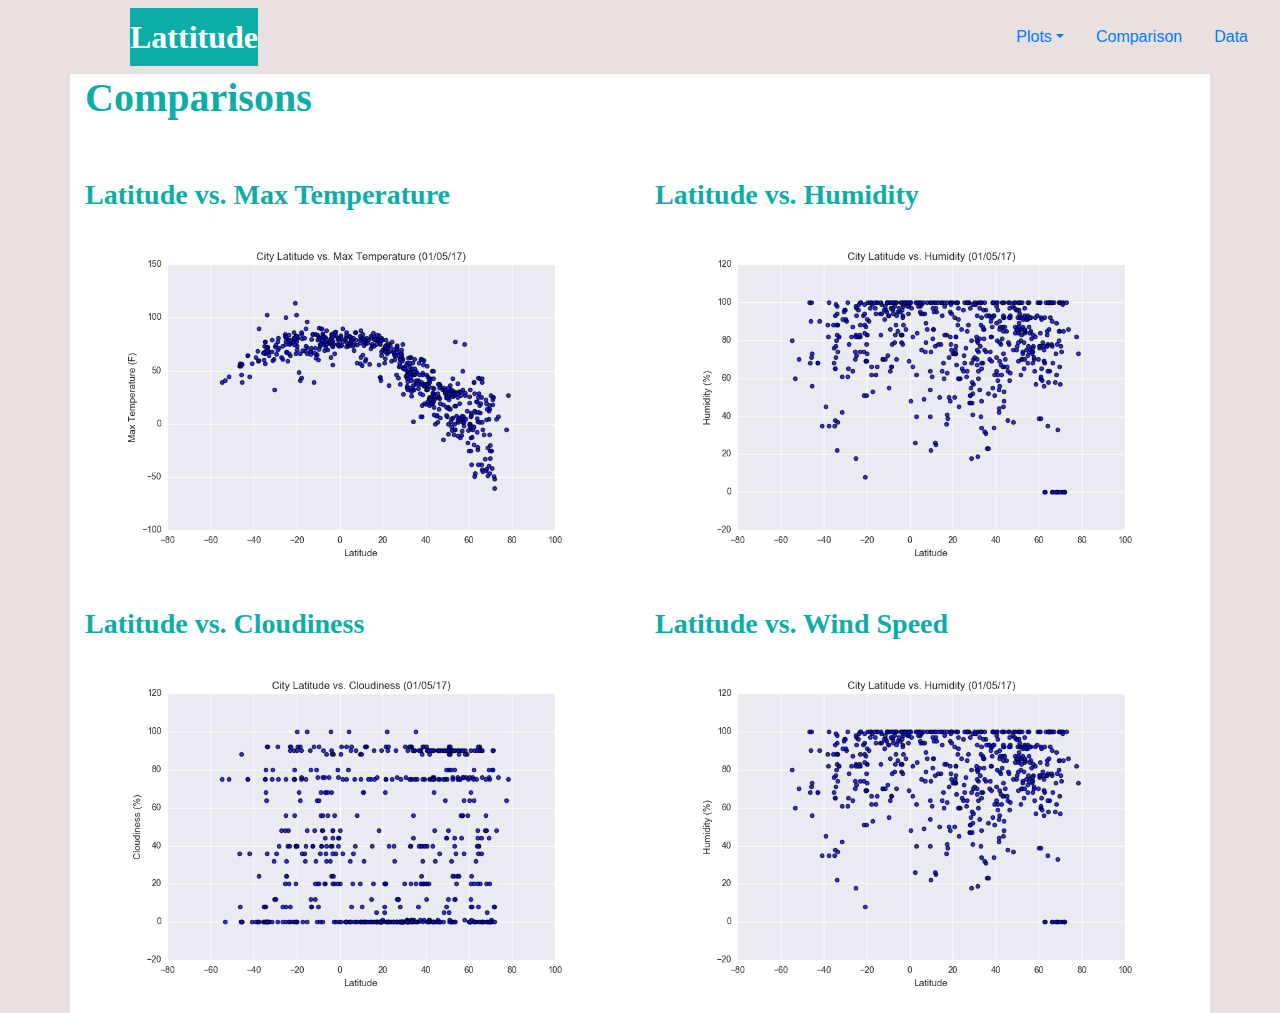
==== WebVisualizations/comparison.html @ 5b1d564f "Upload Homework 11 WebVisualizations" ====
<!DOCTYPE html>
<html lang="en">

<head>
  <meta charset="UTF-8">
  <title>Web Visualizations</title>
  <link rel="stylesheet" href="https://stackpath.bootstrapcdn.com/bootstrap/4.3.1/css/bootstrap.min.css" integrity="sha384-ggOyR0iXCbMQv3Xipma34MD+dH/1fQ784/j6cY/iJTQUOhcWr7x9JvoRxT2MZw1T" crossorigin="anonymous">
  
  <script src="https://code.jquery.com/jquery-3.3.1.slim.min.js" integrity="sha384-q8i/X+965DzO0rT7abK41JStQIAqVgRVzpbzo5smXKp4YfRvH+8abtTE1Pi6jizo" crossorigin="anonymous"></script>
  <script src="https://cdnjs.cloudflare.com/ajax/libs/popper.js/1.14.7/umd/popper.min.js" integrity="sha384-UO2eT0CpHqdSJQ6hJty5KVphtPhzWj9WO1clHTMGa3JDZwrnQq4sF86dIHNDz0W1" crossorigin="anonymous"></script>
  <script src="https://stackpath.bootstrapcdn.com/bootstrap/4.3.1/js/bootstrap.min.js" integrity="sha384-JjSmVgyd0p3pXB1rRibZUAYoIIy6OrQ6VrjIEaFf/nJGzIxFDsf4x0xIM+B07jRM" crossorigin="anonymous"></script>
  <link rel="stylesheet" href="style.css">
</head>

<body>
  <nav class="navbar navbar-default">
    <a class="navbar-brand" href="index.html">Lattitude</a>

    <ul class="nav nav-pills">
        <li class="nav-item dropdown">
          <a class="nav-link dropdown-toggle" data-toggle="dropdown" href="#" role="button" aria-haspopup="true" aria-expanded="false">Plots</a>
            <div class="dropdown-menu">
              <a class="dropdown-item" href="visualizations/lat_temps.html">Latitude vs. Max Temperature</a>
              <a class="dropdown-item" href="visualizations/lat_hum.html">Latitude vs. Humidity</a>
              <a class="dropdown-item" href="visualizations/lat_cloud.html">Latitude vs. Cloudiness</a>
              <a class="dropdown-item" href="visualizations/lat_wind.html">Latitude vs. Wind Speed</a>
            </div>
        </li>
        <li class="nav-item">
          <a class="nav-link" href="comparison.html">Comparison</a>
        </li>
        <li class="nav-item">
          <a class="nav-link" href="data.html">Data</a>
        </li>
    </ul>
  </nav> 

  <!-- Creates the Overall Grid -->
  <div class="container">

    <h1>Comparisons</h1> <br>

    <div class="row">
      <div class="col-md-6 pad top"> <br>
        <div class="pull-left">
          <h3>Latitude vs. Max Temperature</h3>
          <a target="_blank" href="visualizations/lat_temps.html"><img src="assets/images/temperature.png" alt="Latitude vs. Max Temperature" width="100%" height="100%"></a>
        </div>
      </div>

      <div class="col-md-6 pad top"> <br>
        <div class="pull-left">
          <h3>Latitude vs. Humidity</h3>
          <a target="_blank" href="visualizations/lat_hum.html"><img src="assets/images/humidity.png" alt="Latitude vs. Humidity" width="100%" height="100%"></a>
        </div>
      </div>
    </div>

    <div class="row">
      <div class="col-md-6 pad top"> <br>
        <div class="pull-left">
          <h3>Latitude vs. Cloudiness</h3>
          <a target="_blank" href="visualizations/lat_cloud.html"><img src="assets/images/cloudiness.png" alt="Latitude vs. Cloudiness" width="100%" height="100%"></a>
        </div>
      </div>

      <div class="col-md-6 pad top"> <br>
        <div class="pull-left">
          <h3>Latitude vs. Wind Speed</h3>
          <a target="_blank" href="visualizations/lat_wind.html"><img src="assets/images/humidity.png" alt="Latitude vs. Wind Speed" width="100%" height="100%"></a>
        </div>
      </div>
    </div>
  </div>

</body>
</html>
---- WebVisualizations/style.css ----
body {
    background-color: rgb(235, 224, 224);
}

h1 {
     color: rgb(12, 173, 167);
     background-color: white;
     font-family: times new roman;
     font-weight: bold;
}

h3 {
     color: rgb(12, 173, 167);
     background-color: white;
     font-family: times new roman;
     font-weight: bold;
}

h6 {
  color: black;
  background-color: white;
  font-family: times new roman;
  font-weight: bold;
}

img {
    padding-top: 10px;
    padding-right: 20px;
    padding-bottom: 10px;
    padding-left: 20px;
    float: left;
}

p {
   font-family: sans-serif;
   font-size: 12
}

.container {
  background-color: white;
}

.col-md-auto {
  background-color: rgb(235, 224, 224);
}

.navbar {
         padding-left: 50px;
}

.navbar-brand {
               background-color: rgb(12, 173, 167);
               font-size: 200%;
               font-family: times new roman;
               font-weight: bold;
               color: white;
               margin-left: 80px;
}
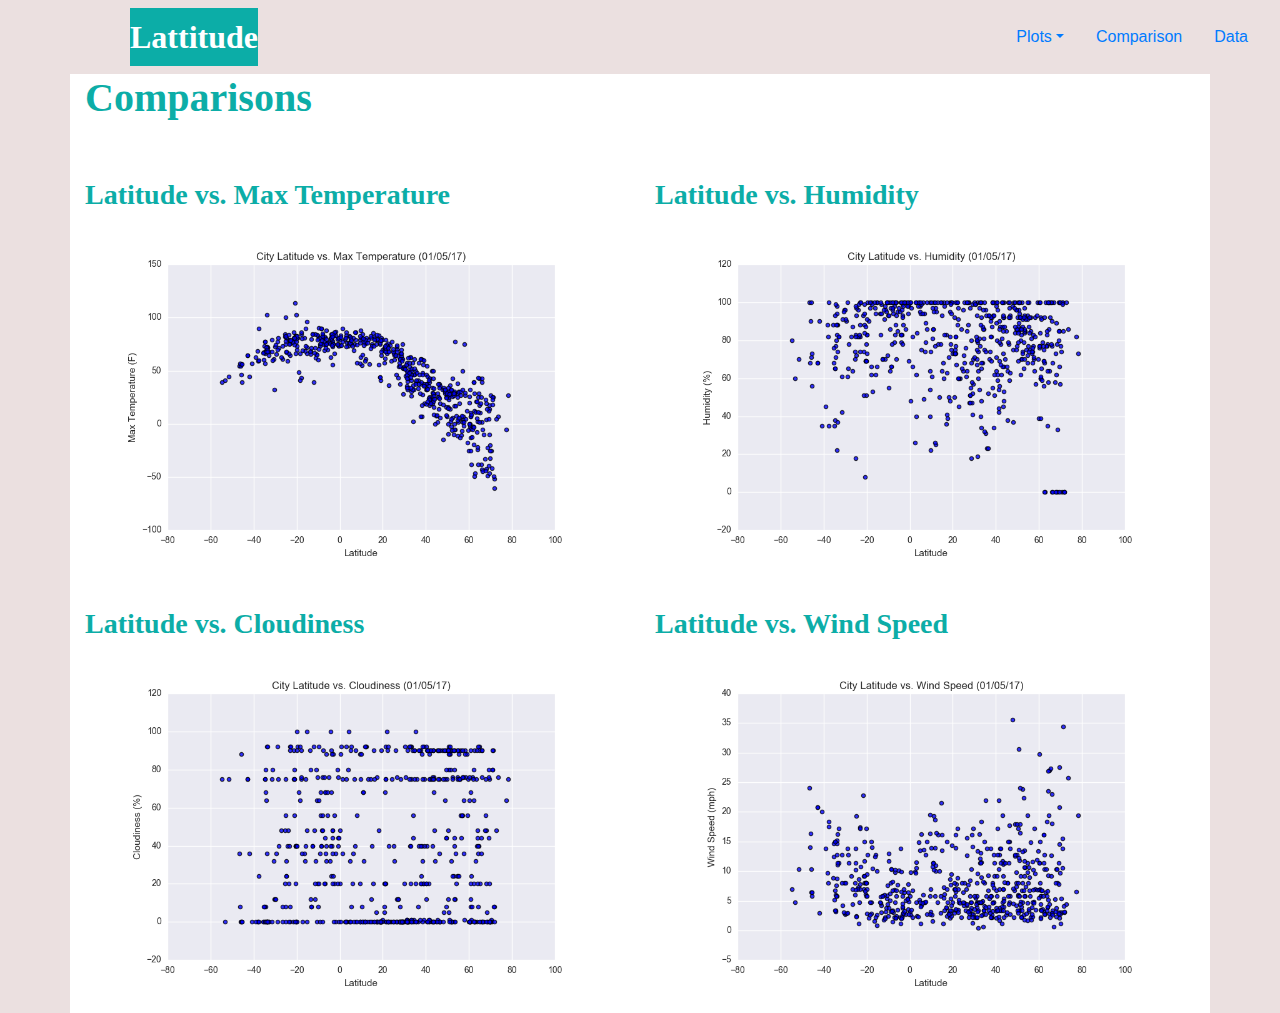
==== commit 2a4de618: "Fixed the links to point to the correct web pages and adjusted the text content inside the border" ====
--- a/WebVisualizations/comparison.html
+++ b/WebVisualizations/comparison.html
@@ -1,30 +1,38 @@
 <!DOCTYPE html>
 <html lang="en">
 
-<head>
-  <meta charset="UTF-8">
-  <title>Web Visualizations</title>
-  <link rel="stylesheet" href="https://stackpath.bootstrapcdn.com/bootstrap/4.3.1/css/bootstrap.min.css" integrity="sha384-ggOyR0iXCbMQv3Xipma34MD+dH/1fQ784/j6cY/iJTQUOhcWr7x9JvoRxT2MZw1T" crossorigin="anonymous">
-  
-  <script src="https://code.jquery.com/jquery-3.3.1.slim.min.js" integrity="sha384-q8i/X+965DzO0rT7abK41JStQIAqVgRVzpbzo5smXKp4YfRvH+8abtTE1Pi6jizo" crossorigin="anonymous"></script>
-  <script src="https://cdnjs.cloudflare.com/ajax/libs/popper.js/1.14.7/umd/popper.min.js" integrity="sha384-UO2eT0CpHqdSJQ6hJty5KVphtPhzWj9WO1clHTMGa3JDZwrnQq4sF86dIHNDz0W1" crossorigin="anonymous"></script>
-  <script src="https://stackpath.bootstrapcdn.com/bootstrap/4.3.1/js/bootstrap.min.js" integrity="sha384-JjSmVgyd0p3pXB1rRibZUAYoIIy6OrQ6VrjIEaFf/nJGzIxFDsf4x0xIM+B07jRM" crossorigin="anonymous"></script>
-  <link rel="stylesheet" href="style.css">
-</head>
+  <head>
+    <meta charset="UTF-8">
+    <title>Web Visualizations</title>
+    <link rel="stylesheet" href="https://stackpath.bootstrapcdn.com/bootstrap/4.3.1/css/bootstrap.min.css"
+      integrity="sha384-ggOyR0iXCbMQv3Xipma34MD+dH/1fQ784/j6cY/iJTQUOhcWr7x9JvoRxT2MZw1T" crossorigin="anonymous">
 
-<body>
-  <nav class="navbar navbar-default">
-    <a class="navbar-brand" href="index.html">Lattitude</a>
+    <script src="https://code.jquery.com/jquery-3.3.1.slim.min.js"
+      integrity="sha384-q8i/X+965DzO0rT7abK41JStQIAqVgRVzpbzo5smXKp4YfRvH+8abtTE1Pi6jizo"
+      crossorigin="anonymous"></script>
+    <script src="https://cdnjs.cloudflare.com/ajax/libs/popper.js/1.14.7/umd/popper.min.js"
+      integrity="sha384-UO2eT0CpHqdSJQ6hJty5KVphtPhzWj9WO1clHTMGa3JDZwrnQq4sF86dIHNDz0W1"
+      crossorigin="anonymous"></script>
+    <script src="https://stackpath.bootstrapcdn.com/bootstrap/4.3.1/js/bootstrap.min.js"
+      integrity="sha384-JjSmVgyd0p3pXB1rRibZUAYoIIy6OrQ6VrjIEaFf/nJGzIxFDsf4x0xIM+B07jRM"
+      crossorigin="anonymous"></script>
+    <link rel="stylesheet" href="style.css">
+  </head>
 
-    <ul class="nav nav-pills">
+  <body>
+    <nav class="navbar navbar-default">
+      <a class="navbar-brand" href="index.html">Lattitude</a>
+
+      <ul class="nav nav-pills">
         <li class="nav-item dropdown">
-          <a class="nav-link dropdown-toggle" data-toggle="dropdown" href="#" role="button" aria-haspopup="true" aria-expanded="false">Plots</a>
-            <div class="dropdown-menu">
-              <a class="dropdown-item" href="visualizations/lat_temps.html">Latitude vs. Max Temperature</a>
-              <a class="dropdown-item" href="visualizations/lat_hum.html">Latitude vs. Humidity</a>
-              <a class="dropdown-item" href="visualizations/lat_cloud.html">Latitude vs. Cloudiness</a>
-              <a class="dropdown-item" href="visualizations/lat_wind.html">Latitude vs. Wind Speed</a>
-            </div>
+          <a class="nav-link dropdown-toggle" data-toggle="dropdown" href="#" role="button" aria-haspopup="true"
+            aria-expanded="false">Plots</a>
+          <div class="dropdown-menu">
+            <a class="dropdown-item" href="visualizations/lat_temps.html">Latitude vs. Max Temperature</a>
+            <a class="dropdown-item" href="visualizations/lat_hum.html">Latitude vs. Humidity</a>
+            <a class="dropdown-item" href="visualizations/lat_cloud.html">Latitude vs. Cloudiness</a>
+            <a class="dropdown-item" href="visualizations/lat_wind.html">Latitude vs. Wind Speed</a>
+          </div>
         </li>
         <li class="nav-item">
           <a class="nav-link" href="comparison.html">Comparison</a>
@@ -32,46 +40,51 @@
         <li class="nav-item">
           <a class="nav-link" href="data.html">Data</a>
         </li>
-    </ul>
-  </nav> 
+      </ul>
+    </nav>
 
-  <!-- Creates the Overall Grid -->
-  <div class="container">
+    <!-- Creates the Overall Grid -->
+    <div class="container">
 
-    <h1>Comparisons</h1> <br>
+      <h1>Comparisons</h1> <br>
 
-    <div class="row">
-      <div class="col-md-6 pad top"> <br>
-        <div class="pull-left">
-          <h3>Latitude vs. Max Temperature</h3>
-          <a target="_blank" href="visualizations/lat_temps.html"><img src="assets/images/temperature.png" alt="Latitude vs. Max Temperature" width="100%" height="100%"></a>
+      <div class="row">
+        <div class="col-md-6 pad top"> <br>
+          <div class="pull-left">
+            <h3>Latitude vs. Max Temperature</h3>
+            <a target="_blank" href="visualizations/lat_temps.html"><img src="assets/images/temperature.png"
+                alt="Latitude vs. Max Temperature" width="100%" height="100%"></a>
+          </div>
+        </div>
+
+        <div class="col-md-6 pad top"> <br>
+          <div class="pull-left">
+            <h3>Latitude vs. Humidity</h3>
+            <a target="_blank" href="visualizations/lat_hum.html"><img src="assets/images/humidity.png"
+                alt="Latitude vs. Humidity" width="100%" height="100%"></a>
+          </div>
         </div>
       </div>
 
-      <div class="col-md-6 pad top"> <br>
-        <div class="pull-left">
-          <h3>Latitude vs. Humidity</h3>
-          <a target="_blank" href="visualizations/lat_hum.html"><img src="assets/images/humidity.png" alt="Latitude vs. Humidity" width="100%" height="100%"></a>
+      <div class="row">
+        <div class="col-md-6 pad top"> <br>
+          <div class="pull-left">
+            <h3>Latitude vs. Cloudiness</h3>
+            <a target="_blank" href="visualizations/lat_cloud.html"><img src="assets/images/cloudiness.png"
+                alt="Latitude vs. Cloudiness" width="100%" height="100%"></a>
+          </div>
+        </div>
+
+        <div class="col-md-6 pad top"> <br>
+          <div class="pull-left">
+            <h3>Latitude vs. Wind Speed</h3>
+            <a target="_blank" href="visualizations/lat_wind.html"><img src="assets/images/wind.png"
+                alt="Latitude vs. Wind Speed" width="100%" height="100%"></a>
+          </div>
         </div>
       </div>
     </div>
 
-    <div class="row">
-      <div class="col-md-6 pad top"> <br>
-        <div class="pull-left">
-          <h3>Latitude vs. Cloudiness</h3>
-          <a target="_blank" href="visualizations/lat_cloud.html"><img src="assets/images/cloudiness.png" alt="Latitude vs. Cloudiness" width="100%" height="100%"></a>
-        </div>
-      </div>
+  </body>
 
-      <div class="col-md-6 pad top"> <br>
-        <div class="pull-left">
-          <h3>Latitude vs. Wind Speed</h3>
-          <a target="_blank" href="visualizations/lat_wind.html"><img src="assets/images/humidity.png" alt="Latitude vs. Wind Speed" width="100%" height="100%"></a>
-        </div>
-      </div>
-    </div>
-  </div>
-
-</body>
-</html>
+</html>